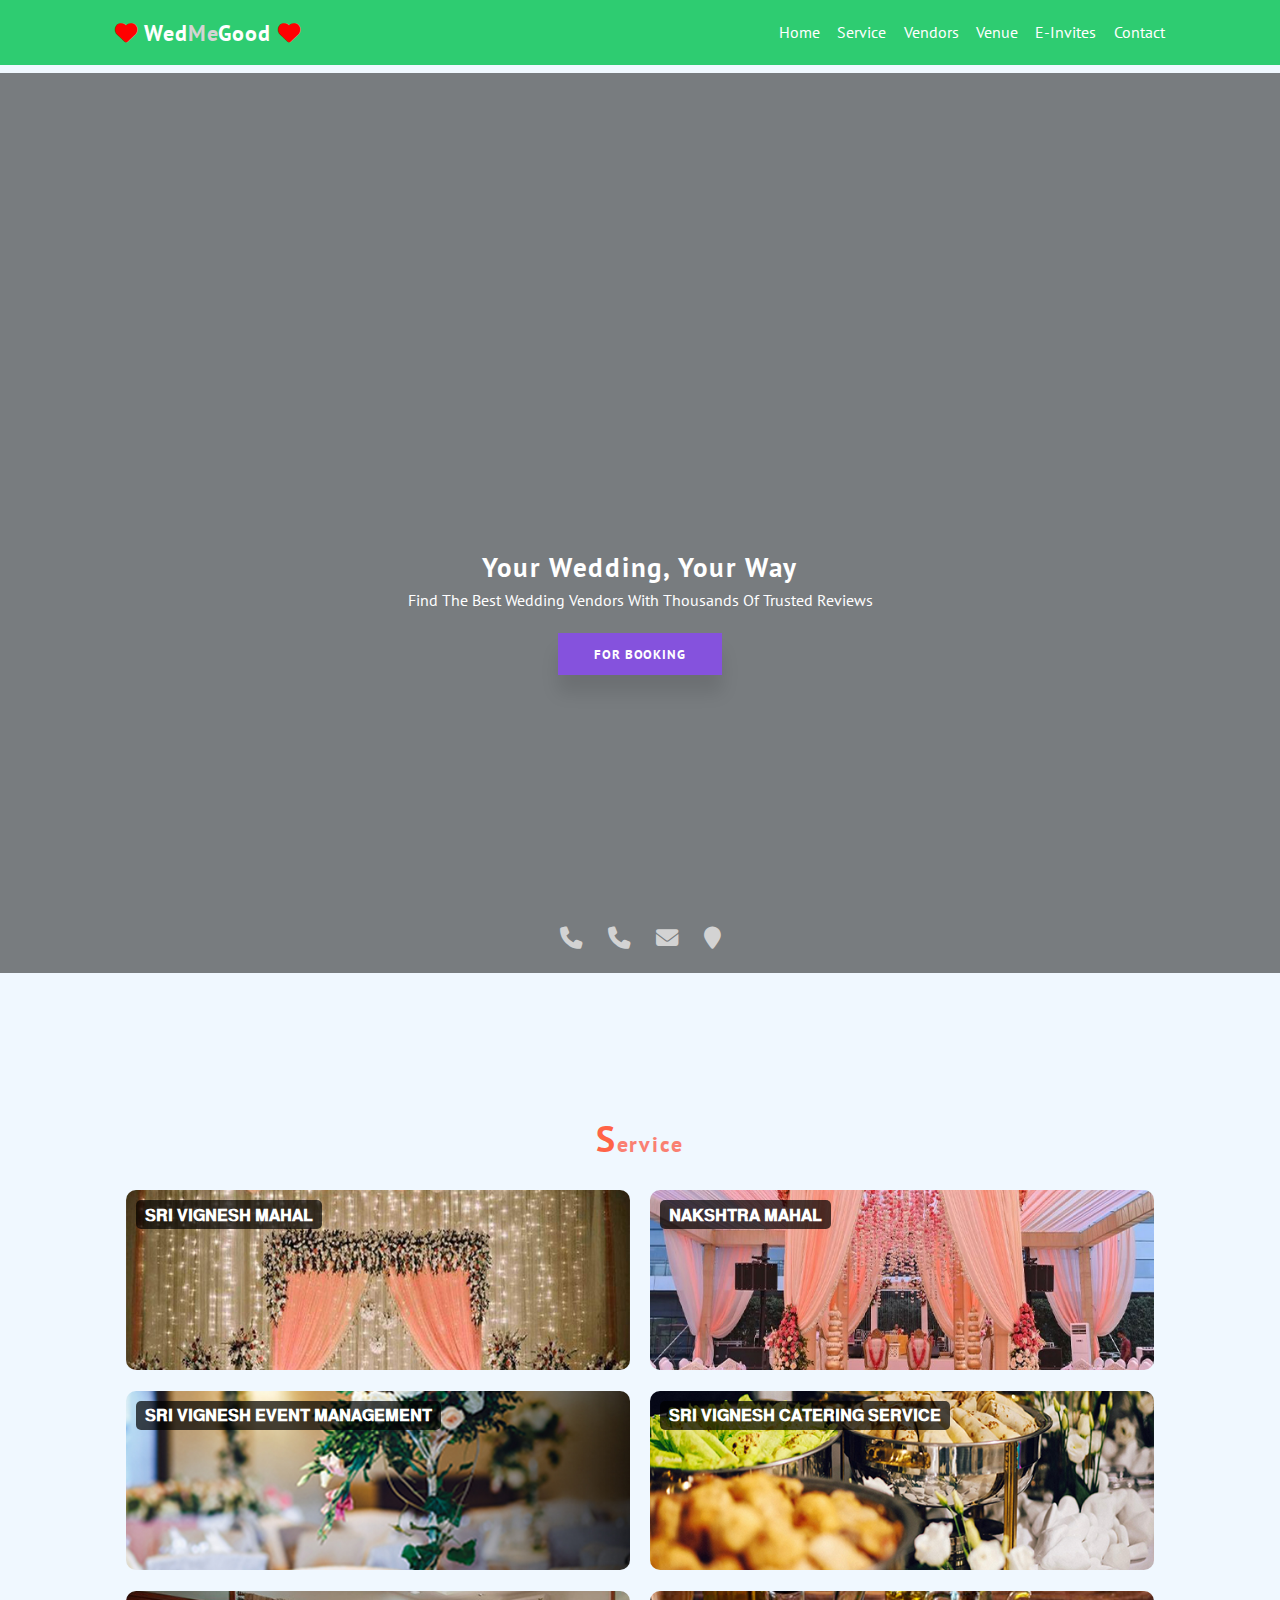
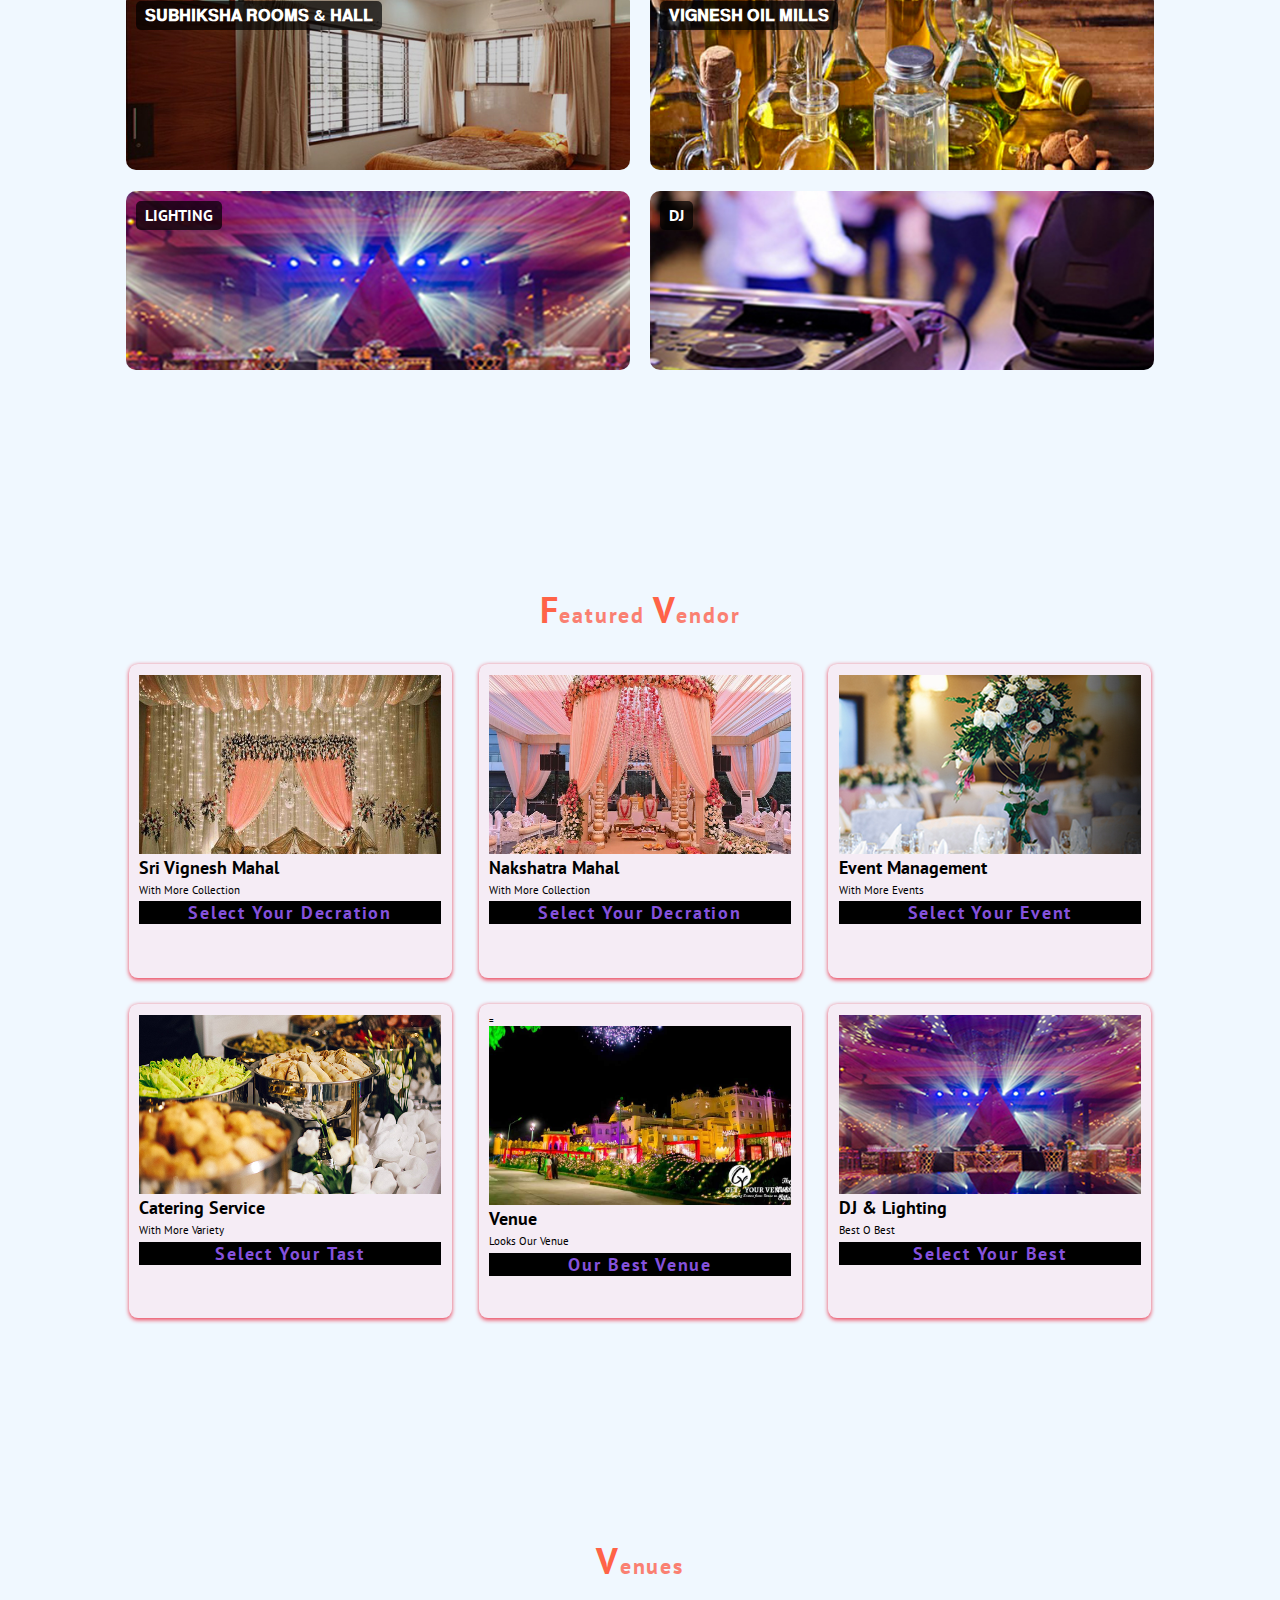
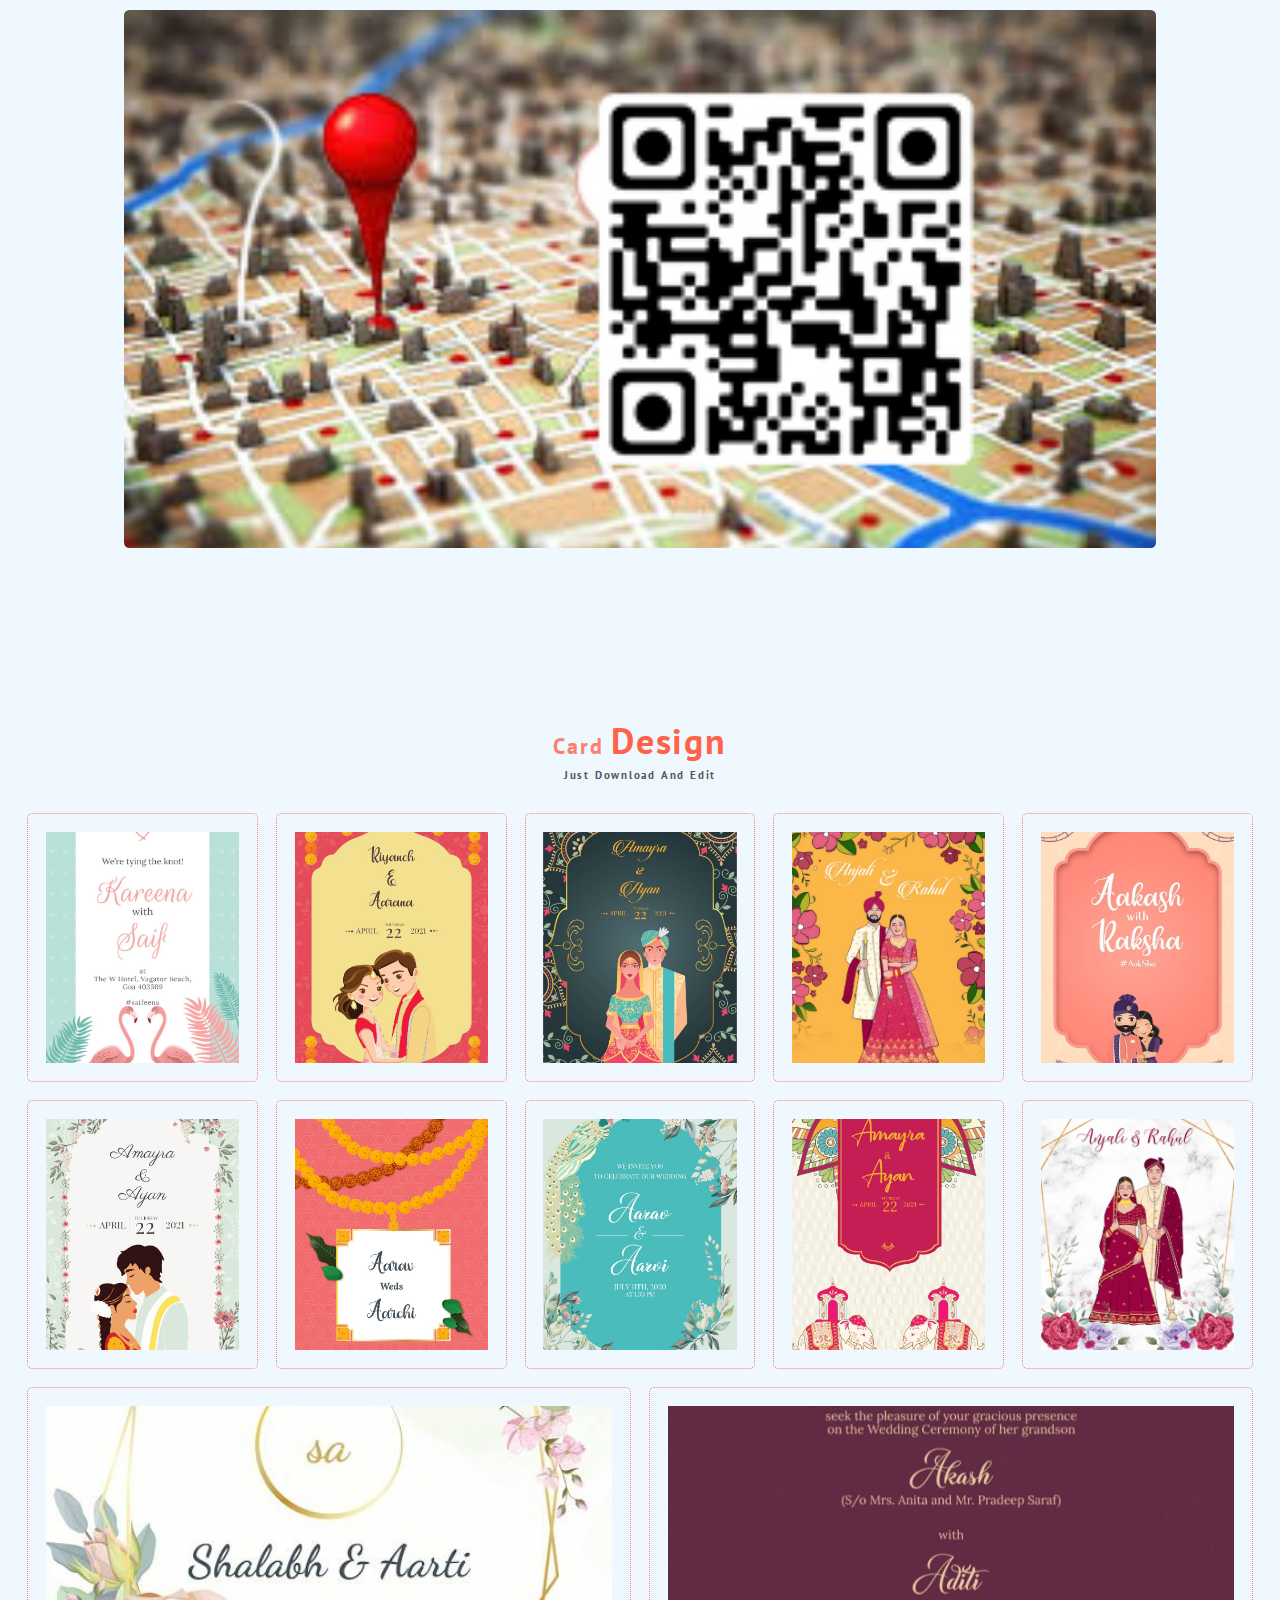
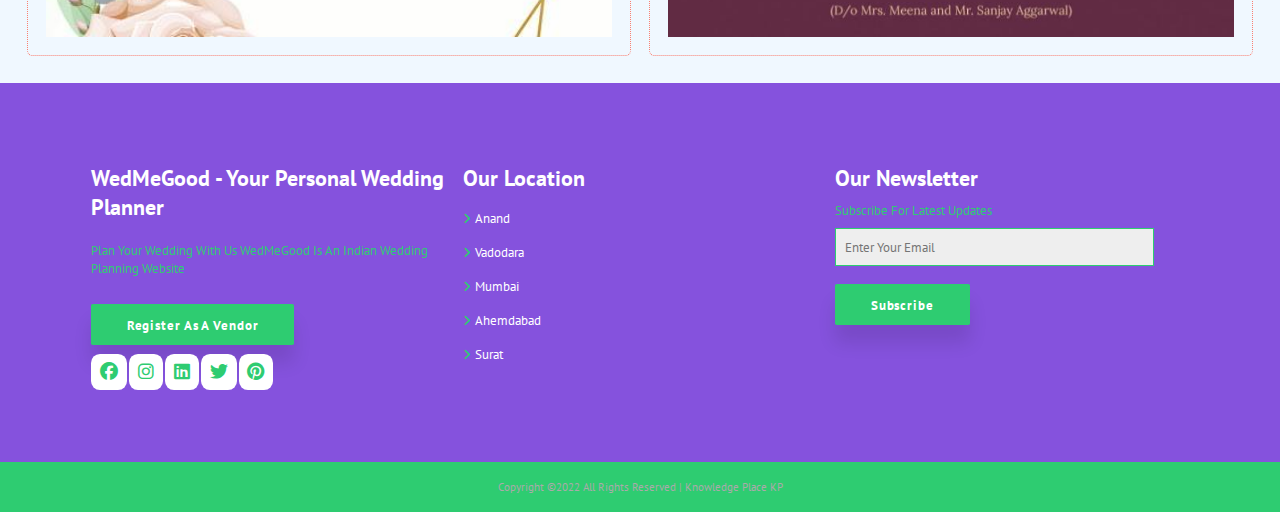
==== index.html @ fa075847 "01" ====
<!DOCTYPE html>
<html lang="en">

<head>
    <meta charset="UTF-8">
    <meta http-equiv="X-UA-Compatible" content="IE=edge">
    <meta name="viewport" content="width=device-width, initial-scale=1.0">
    <meta name="viewport" content="width=1024">
    <title>Wedding-----Planner</title>
    <link rel="stylesheet" href="style.css">
    <link rel="stylesheet" href="https://cdnjs.cloudflare.com/ajax/libs/font-awesome/6.5.2/css/all.min.css">
    <link rel="stylesheet" href="<link rel="stylesheet" href="https://cdn.jsdelivr.net/npm/@fortawesome/fontawesome-free@6.4.2/css/fontawesome.min.css" integrity="sha384-BY+fdrpOd3gfeRvTSMT+VUZmA728cfF9Z2G42xpaRkUGu2i3DyzpTURDo5A6CaLK" crossorigin="anonymous">"

    
</head>

<body>
    <header class="head">
        <a href="#" class="logo"><i class="fas fa-heart"></i>&nbsp;Wed<span>Me</span>Good&nbsp;<i class="fas fa-heart"></i></a>
        <nav class="navbar ">
            <a href="#" class="active">Home</a>
            <a href="#service">Service</a>
            <a href="#vendor">Vendors</a>   
            <a href="#venue">Venue</a>
            <a href="#invite">E-invites</a>
            <a href="#contact">Contact</a>
        </nav>
        <div id="menu-bar"><i class="fas fa-bars"></i></div>
    </header>
   <!---------------------------Home--------------------->
   <section class="home" id="home">
    <div class="background-video">
        <video autoplay muted loop id="background-video">
            <source src="back.mp4" type="video/mp4">
            Your browser does not support the video tag.
        </video>
    </div>
    
    <form action="#">
        <div class="search-box">
            <h1>Your Wedding, Your Way</h1>
            <p>Find the best wedding vendors with thousands of trusted reviews</p>
            <button class="btn">FOR BOOKING</button>
        </div> 
        <div class="social-icon">
            <a href="https://api.whatsapp.com/send?phone=919940994802&text=">
                <span><i class="fa fa-phone" aria-hidden="true"></i></span>
            </a>
            <a href="tel:+919940994802">
                <span><i class="fa fa-phone" aria-hidden="true"></i></span>
            </a>
            <a href="mailto:srivigneshmahal.nakshatira@gmail.com">
                <span><i class="fa fa-envelope" aria-hidden="true"></i></span>
            </a>
            <a href="https://maps.app.goo.gl/viC2zUN7MYbvb6xD9">
                <span><i class="fa fa-map-marker" aria-hidden="true"></i></span>
            </a>
        </div>
    </form>
</section>


<!------------------------services-------------------->
<section class="service" id="service">
    <div class="title">
        <h1><span>S</span>ervice</h1>
    </div>
    <div class="services-row">
        <a href="SriVigneshMahal.html" class="services-col invitation">
            <div class="services-content">
                <h2>𝐒𝐑𝐈 𝐕𝐈𝐆𝐍𝐄𝐒𝐇 𝐌𝐀𝐇𝐀𝐋</h2>
                <i class="fas fa-home"></i>
                <p>Lorem ipsum dolor sit amet, at mei dolore tritani repudiandae.</p>
            </div>
        </a>
        <a href="nakshtramahal.html" class="services-col photography">
            <div class="services-content">
                <h2>𝐍𝐀𝐊𝐒𝐇𝐓𝐑𝐀 𝐌𝐀𝐇𝐀𝐋</h2>
                <i class="fas fa-home"></i>
                <p>Lorem ipsum dolor sit amet, at mei dolore tritani repudiandae.</p>
            </div>
        </a>
        <a href="events.html" class="services-col beauty">
            <div class="services-content">
                <h2>𝐒𝐑𝐈 𝐕𝐈𝐆𝐍𝐄𝐒𝐇 𝐄𝐕𝐄𝐍𝐓 𝐌𝐀𝐍𝐀𝐆𝐄𝐌𝐄𝐍𝐓</h2>
                <i class="fas fa-book"></i>
                <p>Lorem ipsum dolor sit amet, at mei dolore tritani repudiandae.</p>
            </div>
        </a>
        <a href="catering.html" class="services-col flowers">
            <div class="services-content">
                <h2>𝐒𝐑𝐈 𝐕𝐈𝐆𝐍𝐄𝐒𝐇 𝐂𝐀𝐓𝐄𝐑𝐈𝐍𝐆 𝐒𝐄𝐑𝐕𝐈𝐂𝐄</h2>
                <i class="fas fa-utensils"></i>
                <p>Lorem ipsum dolor sit amet, at mei dolore tritani repudiandae.</p>
            </div>
        </a>
        <a href="room.html" class="services-col cake">
            <div class="services-content">
                <h2>𝐒𝐔𝐁𝐇𝐈𝐊𝐒𝐇𝐀 𝐑𝐎𝐎𝐌𝐒 & 𝐇𝐀𝐋𝐋</h2>
                <i class="fas fa-home"></i>
                <p>Lorem ipsum dolor sit amet, at mei dolore tritani repudiandae.</p>
            </div>
        </a>
        <a href="oilmill.html" class="services-col music">
            <div class="services-content">
                <h2>𝐕𝐈𝐆𝐍𝐄𝐒𝐇 𝐎𝐈𝐋 𝐌𝐈𝐋𝐋𝐒</h2>
                <i class="fas fa-water"></i>
                <p>Lorem ipsum dolor sit amet, at mei dolore tritani repudiandae.</p>
            </div>
        </a>
        <a href="lighting.html" class="services-col catering">
            <div class="services-content">
                <h2>LIGHTING</h2>
                <i class="fas fa-fire"></i>
                <p>Lorem ipsum dolor sit amet, at mei dolore tritani repudiandae.</p>
            </div>
        </a>
        <a href="dj.html" class="services-col jewellery">
            <div class="services-content">
                <h2>DJ</h2>
                <i class="fas fa-ring"></i>
                <p>Lorem ipsum dolor sit amet, at mei dolore tritani repudiandae.</p>
            </div>
        </a>
    </div>
</section>

    <!-----------------------------vendor------------------->
    <section class="vendor" id="vendor">
        <div class="title">
            <h1><span>F</span>eatured <span>V</span>endor</h1>
        </div>
        <div class="vendor-list">
            <div class="vendor-row">
                
                <img src="1.jpg" alt="img">
                <h2>Sri Vignesh Mahal</h2>
                <p>With more Collection</p>
                <h3>Select Your Decration</h3>
            </div>
            <div class="vendor-row">
                
                <img src="2.jpg" alt="img">
                <h2>Nakshatra Mahal</h2>
                <p>With more Collection</p>
                <h3>Select Your Decration</h3>
            </div>
            <div class="vendor-row">
                
                <img src="5.jpg" alt="img">
                <h2>Event Management</h2>
                <p>With More Events</p>
                <h3>Select Your Event</h3>
            </div>
            <div class="vendor-row">
                
                <img src="07.jpg" alt="img">
                <h2>Catering Service</h2>
                <p>With More Variety</p>
                <h3>Select Your Tast</h3>
            </div>
            <div class="vendor-row">
               =
               <img src="venue-2.jpg" alt="img">
                <h2>Venue</h2>
                <p>Looks Our Venue</p>
                <h3>Our Best Venue</h3>
            </div>
            
            
            <div class="vendor-row">
                
                <img src="01.jpg" alt="img">
                <h2>DJ & Lighting</h2>
                <p>Best O Best</p>
                <h3>Select Your Best</h3>
            </div>
        </div>
    </section>
    <!----------------------------venue Section-------------->
    <section class="venue" id="venue">
        <div class="title">
            <h1><span>V</span>enues</h1>
        </div>
        <div class="venue-list">
            <div class="venue-box">
                <img src="QR.jpg" alt="img">
                <div class="venue-info">
                    <h2>Rasipuram</h2>
                    <p>3/88, Bodinayakanpatty, Tamil Nadu 637412</p>
                    <button class="btn" onclick="openLink()">Click</button>
                </div>
            </div>
        </div>
    </section>
    


    <!------------------E-invitation------------------>
    <section class="invite" id="invite">
        <div class="title">
            <h1>Card <span>Design</span></h1>
            <p>Just Download and Edit</p>
        </div>
        <div class="invitation-row">
            <div class="invitation-box">
                <img src="card-1.jpg" alt="Card 1">
            </div>
            <div class="invitation-box">
                <img src="card-2.jpg" alt="Card 2">
            </div>
            <div class="invitation-box">
                <img src="card-3.jpg" alt="Card 3">
            </div>
            <div class="invitation-box">
                <img src="card-4.jpg" alt="Card 4">
            </div>
            <div class="invitation-box">
                <img src="card-5.jpg" alt="Card 5">
            </div>
            <div class="invitation-box">
                <img src="card-6.jpg" alt="Card 6">
            </div>
            <div class="invitation-box">
                <img src="card-7.jpg" alt="Card 7">
            </div>
            <div class="invitation-box">
                <img src="card-8.jpg" alt="Card 8">
            </div>
            <div class="invitation-box">
                <img src="card-9.jpg" alt="Card 9">
            </div>
            <div class="invitation-box">
                <img src="card-10.jpg" alt="Card 10">
            </div>
            <div class="invitation-box">
                <img src="card-11.jpg" alt="Card 11">
            </div>
            <div class="invitation-box">
                <img src="card-12.jpg" alt="Card 12">
            </div>
        </div>
    </section>


   
    <!--------------------------------------------footer section--------------------------->
    <footer id="contact">
        <div class="container">
            <div class="f-container">
                <h2>WedMeGood - Your Personal Wedding Planner</h2><br>
                <p>Plan your wedding with Us WedMeGood is an Indian Wedding Planning Website </p>
                <div>
                    <button class="btn">Register as a Vendor</button>
                </div>
                <div class="social">
                    <i class="fab fa-facebook"></i>
                    <i class="fab fa-instagram"></i>
                    <i class="fab fa-linkedin"></i>
                    <i class="fab fa-twitter"></i>
                    <i class="fab fa-pinterest"></i>
                </div>
            </div>
            <div class="f-container">
                <h2>Our Location</h2>
                <a href="#"><i class="fas fa-angle-right"></i>Anand</a>
                <a href="#"><i class="fas fa-angle-right"></i>Vadodara</a>
                <a href="#"><i class="fas fa-angle-right"></i>Mumbai</a>
                <a href="#" "><i class=" fas fa-angle-right "></i>Ahemdabad</a>
                    <a href="# "><i class="fas fa-angle-right "></i>Surat</a>
                </div>
                
                <div class="f-container ">
                    <h2>Our Newsletter</h2>
                    <p>Subscribe for latest updates</p>
                    <input type="text " placeholder="Enter Your Email ">
                    <button class="btn ">Subscribe</button>
                    </div>
            </div>
        </footer>
        <div class="copyright ">
            <p>Copyright ©2022 All Rights Reserved | Knowledge Place KP</p>
        </div>
        <script src="script.js"></script>
</body>
<script>
     let menu = document.querySelector('#menu-bar');
    let head = document.querySelector('.head .navbar');

    menu.onclick = () => {
        head.classList.toggle('active');
    };

    window.onscroll = () => {
        head.classList.remove('active');
        if (window.scrollY > 60) {
            document.querySelector('#menu-bar').classList.add('active');
        } else {
            document.querySelector('#menu-bar').classList.remove('active');
        }
    };
</script>    
</html>
---- style.css ----
@import url('https://fonts.googleapis.com/css2?family=PT+Sans:ital@0;1&display=swap');
:root {
    --clr1: rgb(46, 204, 113 );
    --clr2: rgb(133, 82, 221);
    --clr3: #fff;
    --clr4: #000;
    --clr5: lightgray;
    --clr6: yellow;
}

* {
    margin: 0;
    padding: 0;
    box-sizing: border-box;
    text-decoration: none;
    text-transform: capitalize;
    font-family: 'PT Sans', sans-serif;
    box-sizing: border-box;
}

html {
    font-size: 56%;
    overflow-x: hidden;
    scroll-behavior: smooth;
}

html::-webkit-scrollbar {
    width: 1rem;
}

html::-webkit-scrollbar-thumb {
    background: var(--clr1);
}

section {
    padding: 7rem 9%;
    margin-top: 7rem;
}

section h3 {
    font-size: 3rem;
    color: var(--clr2);
    text-transform: none;
    text-align: center;
    letter-spacing: .2rem;
}

section p {
    color: var(--clr3);
    font-size: 1.5rem;
    text-transform: capitalize;
    line-height: 2.5rem;
    justify-content: flex-start;
}

section h4 {
    margin: 0 0 1rem 30rem;
    width: 40%;
    font-size: 4rem;
    color: var(--clr3);
    text-transform: uppercase;
    text-align: center;
    align-items: center;
    letter-spacing: .2rem;
    background: var(--clr1);
}

.btn {
    margin-top: 2rem;
    padding: 1.3rem 4rem;
    font-size: 1.5rem;
    text-transform: capitalize;
    letter-spacing: .1rem;
    font-weight: 600;
    color: var(--clr3);
    background-color: var(--clr2);
    border: none;
    box-shadow: 0rem 2rem 2rem rgba(0, 0, 0, 0.1);
    transition: all 0.3s ease 0s;
    cursor: pointer;
    outline: none;
}

.btn:hover {
    transform: translateY(-1rem);
    transition: all .5s ease;
}

.title {
    text-align: center;
    font-family: sans-serif;
    font-size: 2.5rem;
    letter-spacing: .2rem;
}

.title span {
    color: var(--clr2);
    font-size: 4rem;
}

.title p {
    font-size: 1.8rem;
    font-weight: 600;
    color: var(--clr4);
}


/*----------------------header section---------------*/

.head {
    position: fixed;
    top: 0;
    left: 0;
    right: 0;
    z-index: 1000;
    background: var(--clr1);
    padding: 2rem 9%;
    display: flex;
    align-items: center;
    justify-content: space-between;
}

.fa-heart {
    color: red;
}

.head .logo {
    font-size: 2.5rem;
    color: var(--clr3);
    font-weight: 600;
    letter-spacing: .1rem;
}

span {
    color: var(--clr5);
    font-size: 2.5rem;
}

.head .navbar {
    font-size: 1.8rem;
    justify-content: space-between;
    font-weight: 500;
}

.head .navbar a {
    padding-left: 1.5rem;
    color: var(--clr3);
}

#menu-bar {
    display: none;
    color: var(--clr3);
}


/*----------------------Home-------------*/
.home {
    position: relative;
    display: flex;
    justify-content: center;
    align-items: center;
    height: 100vh;
    overflow: hidden;
}

.background-video {
    position: absolute;
    top: 0;
    left: 0;
    width: 100%;
    height: 150%;
    z-index: -1;
    overflow: hidden;
}

#background-video {
    position: absolute;
    top: 50%;
    left: 50%;
    transform: translate(-50%, -50%);
    min-width: 100%;
    min-height: 100%;
    width: auto;
    height: auto;
    z-index: -1;
}

.home::before {
    content: '';
    position: absolute;
    top: 0;
    left: 0;
    width: 100%;
    height: 100%;
    background-color: rgba(0, 0, 0, 0.5); /* Adjust the transparency here */
    z-index: 0;
}

.search-box {
    position: relative; /* Ensure search-box is above the overlay */
    z-index: 1;
    margin: 20rem 0 0 0;
    color: var(--clr3);
    text-align: center;
}

.search-box h1 {
    font-size: 5.5rem;
    text-transform: capitalize;
    font-weight: 600;
    letter-spacing: .2rem;
}

.search-box p {
    font-size: 1.8rem;
    margin: .5rem 0;
}

.search-field {
    width: 25rem;
    height: 4.5rem;
    font-size: 1.5rem;
    font-weight: 600;
    color: var(--clr2);
}

.home .social-icon {
    position: absolute;
    bottom: 20px;
    left: 50%;
    transform: translateX(-50%);
    z-index: 1; /* Ensure social icons are above the overlay */
}

.home .social-icon a {
    color: #fff;
    text-decoration: none;
    margin: 0 10px;
    font-size: 24px;
}

.home .social-icon a:hover {
    color: #ff7f50; /* Change to your desired hover color */
}

@media (max-width: 767px) {
    .search-box h1 {
        font-size: 4rem;
    }
    .search-field {
        width: 15rem;
    }
}

.home h1 {
    color: #fff;
    font-size: 3rem;
    text-align: center;
    z-index: 1;
}






/*-------------------services--------------*/

.services-row {
    display: flex;
    justify-content: center;
    flex-wrap: wrap;
    align-items: center;
}

.services-col {
    height: 22rem;
    color: rgb(236, 68, 90);
    background: url("back-2.png");
    background-color: lightgray;
    background-position: center;
    background-size: cover;
    border-radius: 15px;
    flex: 1 1 50rem;
    margin: 1rem;
    position: relative;
    border-radius: .6rem;
    overflow: hidden;
    height: 25rem;
}

.services-col i {
    
    padding: 2.2rem;
    border: none;
    background: rgb(16, 211, 94);
    border-radius: 5rem;
    font-size: 2.8rem;
}

.services-col h2 {
    padding: 1rem 0;
    font-size: 2rem;
    color: #000;
}

.services-col p {
    font-size: 1.2rem;
    color: #000;
}

@media (max-width:767px) {
    .service {
        margin-bottom: 30rem;
    }
}

.services-col {
    position: relative;
    width: 23%;
    margin: 1%;
    padding: 20px;
    color: white;
    text-align: center;
    background-size: cover;
    background-position: center;
    border-radius: 10px;
    overflow: hidden;
    height: 20rem;
}

.services-col:before {
    content: "";
    position: absolute;
    top: 0;
    left: 0;
    right: 0;
    bottom: 0;
    background: rgba(0, 0, 0, 0.5);
    border-radius: 10px;
    transition: transform 1s ease, opacity 1s ease;
    transform: scale(1.3);
    opacity: 0;
}

.services-col:hover:before {
    transform: scale(1);
    opacity: 1;
}

.services-col i,  .services-col p {
    position: relative;
    z-index: 1;
    transition: transform 1s ease, opacity 1s ease;
    transform: scale(1.3);
    opacity: 0;
}

.services-col:hover i,
.services-col:hover h2,
.services-col:hover p {
    transform: scale(1);
    opacity: 1;
}
.services-col h2 {
    position: absolute;
    top: 10px;
    left: 10px;
    z-index: 2;
    font-size: 1.8rem;
    color: #fff;
    background: rgba(0, 0, 0, 0.7);
    padding: 0.5rem 1rem;
    border-radius: 5px;
}

.invitation {
    background-image: url('1.jpg');
}

.photography {
    background-image: url('2.jpg');
}

.beauty {
    background-image: url('5.jpg');
}

.flowers {
    background-image: url('07.jpg');
}

.cake {
    background-image: url('3.jpg');
}

.music {
    background-image: url('4.jpg');
}

.catering {
    background-image: url('01.jpg');
}

.jewellery {
    background-image: url('02.jpg');
}


/*----------------------vendor section------------*/

.vendor-list {
    align-items: center;
    justify-content: center;
    display: flex;
    flex-wrap: wrap;
}

.vendor .vendor-row {
    max-width: 1300px;
    background: rgb(245, 236, 245);
    height: 35rem;
    flex: 1 1 30rem;
    padding: 1.2rem;
    margin: 1.5rem;
    border-radius: 1rem;
    box-shadow: 0 .2rem .5rem rgb(236, 68, 90);
}

.vendor-row:hover {
    transition: 1s cubic-bezier(0.075, 0.82, 0.165, 1);
    transform: rotate(5deg);
}

.vendor-row .rate {
    width: 6rem;
    padding: .5rem .1rem;
    color: #000;
    border: none;
    background: var(--clr6);
    font-size: 1.6rem;
    font-weight: 400;
}

.vendor .vendor-row img {
    height: 20rem;
    width: 100%;
    object-fit: cover;
}

.vendor-row h2 {
    font-size: 2rem;
    font-weight: 600;
}

.vendor-row p {
    font-size: 1.2rem;
    font-weight: 500;
    color: var(--clr4);
}

.vendor h3 {
    font-size: 2rem;
    color: var(clr2);
    background: var(--clr4);
}


/*----------------------------venue section-----------------*/

.venue .venue-list {
    display: ruby-base-container;
    height: 100%;
    width: 100%;
    align-items: center;
    justify-content: center;
    flex-wrap: wrap;
}

.venue .venue-list .venue-box {
    flex: 1 1 50rem;
    margin: 1rem;
    position: relative;
    border-radius: .6rem;
    overflow: hidden;
    height: 60rem;
}

.venue .venue-list .venue-box img {
    height: 100%;
    width: 100%;
    object-fit: cover;
}

.venue .venue-list .venue-box .venue-info {
    display: flex;
    flex-flow: column;
    align-items: center;
    justify-content: center;
    position: absolute;
    top: 0;
    left: 0;
    height: 100%;
    width: 100%;
    color: #fff;
    background: rgba(46, 39, 40, 0.5);
    transform: scale(1.3);
    opacity: 0;
    transition: 1s ease;
}

.venue .venue-list .venue-box:hover .venue-info {
    transform: scale(1);
    opacity: 1;
}

.venue .venue-list .venue-box .venue-info h2 {
    letter-spacing: .1rem;
    font-size: 3rem;
}

.venue .venue-list .venue-box .venue-info p {
    letter-spacing: .1rem;
    font-size: 2rem;
}

.venue .venue-list .venue-box .venue-info .btn {
    width: 12rem;
    height: 4rem;
    margin: 1rem;
    padding: .6rem;
    letter-spacing: .1rem;
    font-size: 1.6rem;
    font-weight: 700;
    color: #fff;
    background: rgb(236, 68, 90);
    border: none;
    border-radius: .5rem;
}




/*--------------------Slideshow -------------------*/
.slideshow-container {
    position: relative;
    max-width: 100%;
    height: auto;
    overflow: hidden;
}

.slide {
    width: 100%;
    height: auto;
    position: absolute;
    top: 0;
    left: 0;
    opacity: 0;
    transition: opacity 1s ease-in-out;
}

.slide.active {
    opacity: 1;
}




/*--------------------------e-invitation section-----------*/

body {
            font-family: Arial, sans-serif;
            margin: 0;
            padding: 0;
            background-color: #f0f8ff;
        }
        .title {
            text-align: center;
            padding: 2rem 0;
        }
        .title h1 {
            font-size: 2.5rem;
            color: #fa8072;
        }
        .title h1 span {
            color: #ff6347;
        }
        .title p {
            font-size: 1.2rem;
            color: #555;
        }
        .invite {
            padding: 2rem;
        }
        .invite .invitation-row {
            display: flex;
            align-items: center;
            justify-content: center;
            flex-wrap: wrap;
        }
        .invite .invitation-row .invitation-box {
            flex: 1 1 25rem;
            margin: 1rem;
            position: relative;
            border: .2rem dotted #fa8072;
            padding: 2rem;
            border-radius: .6rem;
            overflow: hidden;
            height: 30rem;
            transition: .5s ease;
        }
        .invite .invitation-row .invitation-box:hover {
            transform: translateY(-2rem);
        }
        .invite .invitation-row .invitation-box img {
            height: 100%;
            width: 100%;
            object-fit: cover;
        }
        .card-editor {
            text-align: center;
            padding: 2rem;
            background-color: #fff;
            border-top: .2rem solid #fa8072;
        }
        .card-editor h2 {
            color: #fa8072;
            margin-bottom: 1rem;
        }
        .input-field {
            margin: 10px 0;
        }
        .input-field input {
            padding: 10px;
            width: 90%;
            border: 1px solid #ccc;
            border-radius: 5px;
        }
        .button {
            background-color: #fa8072;
            color: #fff;
            padding: 10px 20px;
            border: none;
            border-radius: 5px;
            cursor: pointer;
            margin-top: 1rem;
        }
        .button:hover {
            background-color: #ff6347;
        }








/*---------------------------footer section-------------*/

footer {
    padding: 5rem 5%;
}

#contact {
    background-color: var(--clr2);
}

.container {
    padding: 3rem;
    display: grid;
    grid-template-columns: 1fr 1fr 1fr;
    grid-gap: 2rem;
}

.f-container h2 {
    font-size: 2.5rem;
    color: var(--clr3);
    padding: 1rem 0;
}

.f-container a {
    font-size: 1.4rem;
    text-decoration: none;
    color: var(--clr3);
    padding: 1rem 0;
    display: block;
}

.f-container a:hover {
    transform: translateX(.5rem);
    transition: .5s ease;
}

.f-container i {
    padding-right: .5rem;
    color: var(--clr1);
}

.f-container p {
    padding-bottom: 1rem;
    font-size: 1.5rem;
    color: var(--clr1);
}

.f-container input {
    width: 90%;
    padding: 1rem;
    background: #eee;
    border: .2rem solid var(--clr1);
}

.f-container .btn {
    background: var(--clr1);
    color: #fff;
    cursor: pointer;
    margin-top: 2rem;
    border-radius: .2rem;
}

.f-container .social i {
    margin-top: 1rem;
    font-size: 2rem;
    background: var(--clr3);
    border-radius: 1rem;
    padding: 1rem;
}

.f-container .social i:hover {
    transform: rotate(360deg);
    transition: 1s ease;
}

.footer-content {
    padding: 2rem 0;
    text-align: center;
}

.footer-content h1 {
    font-size: 3rem;
    color: #aaa;
}

.copyright {
    padding: 2rem 0;
    text-align: center;
    background: var(--clr1);
    color: #fff;
    font-size: 1.5rem;
}

.copyright p {
    font-size: 1.2rem;
    color: #aaa;
}


/*----------------------media Query-------------------*/

@media(max-width:1200px) {
    html {
        font-size: 55%;
    }
    .head {
        padding: 3rem;
    }
    section {
        padding: 3rem 2rem;
    }
}

@media(max-width:991px) {
    html {
        font-size: 55%;
    }
    .head {
        padding: 3rem;
    }
    #menu-bar {
        display: inline-block;
        font-size: 2rem;
    }
    .navbar {
        position: absolute;
        top: 99%;
        left: 0;
        right: 0;
        background: var(--clr2);
        clip-path: polygon(0 0, 100% 0%, 100% 0, 0 0);
    }
    .head .navbar.active {
        clip-path: polygon(0 0, 100% 0%, 100% 100%, 0% 100%);
    }
    .navbar a {
        display: block;
        margin: 2rem;
    }
    .inner-content {
        margin-top: 2rem;
    }
    .service,
    .vendor-list,
    .venue-list,
    .invitation-row,
    .container {
        display: inline-block;
    }
    .in-box {
        margin-bottom: 2rem;
    }
    .blog-content {
        padding: 1rem;
    }
    section h4 {
        font-size: 3rem;
        margin-left: 10rem;
        text-align: center;
    }
}

@media(max-width:768px) {
    .home-content {
        display: inline-block;
    }
    .home .inner-content {
        text-align: center;
    }
    .home .inner-content-img img {
        width: 35rem;
        align-items: center;
    }
}

@media(max-width:450px) {
    html {
        font-size: 50%;
    }
    .head {
        padding: 3rem;
    }
}
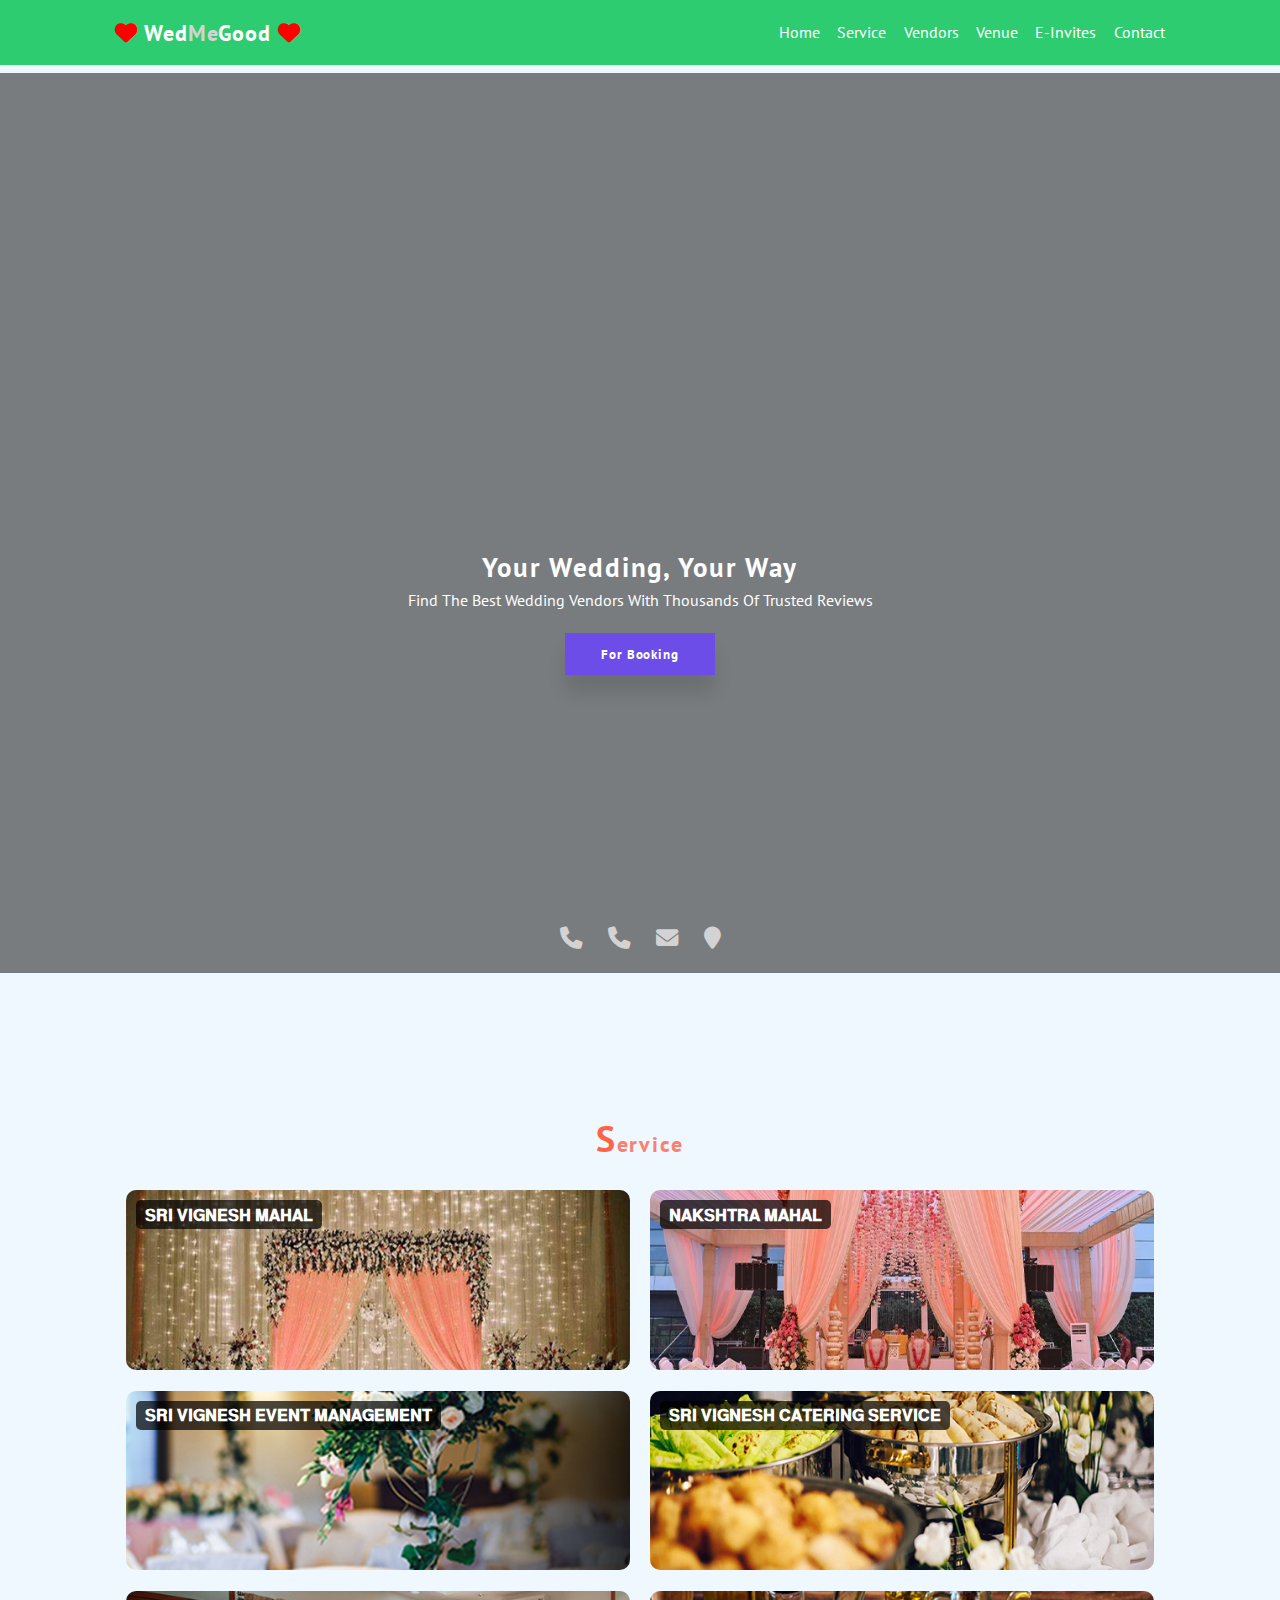
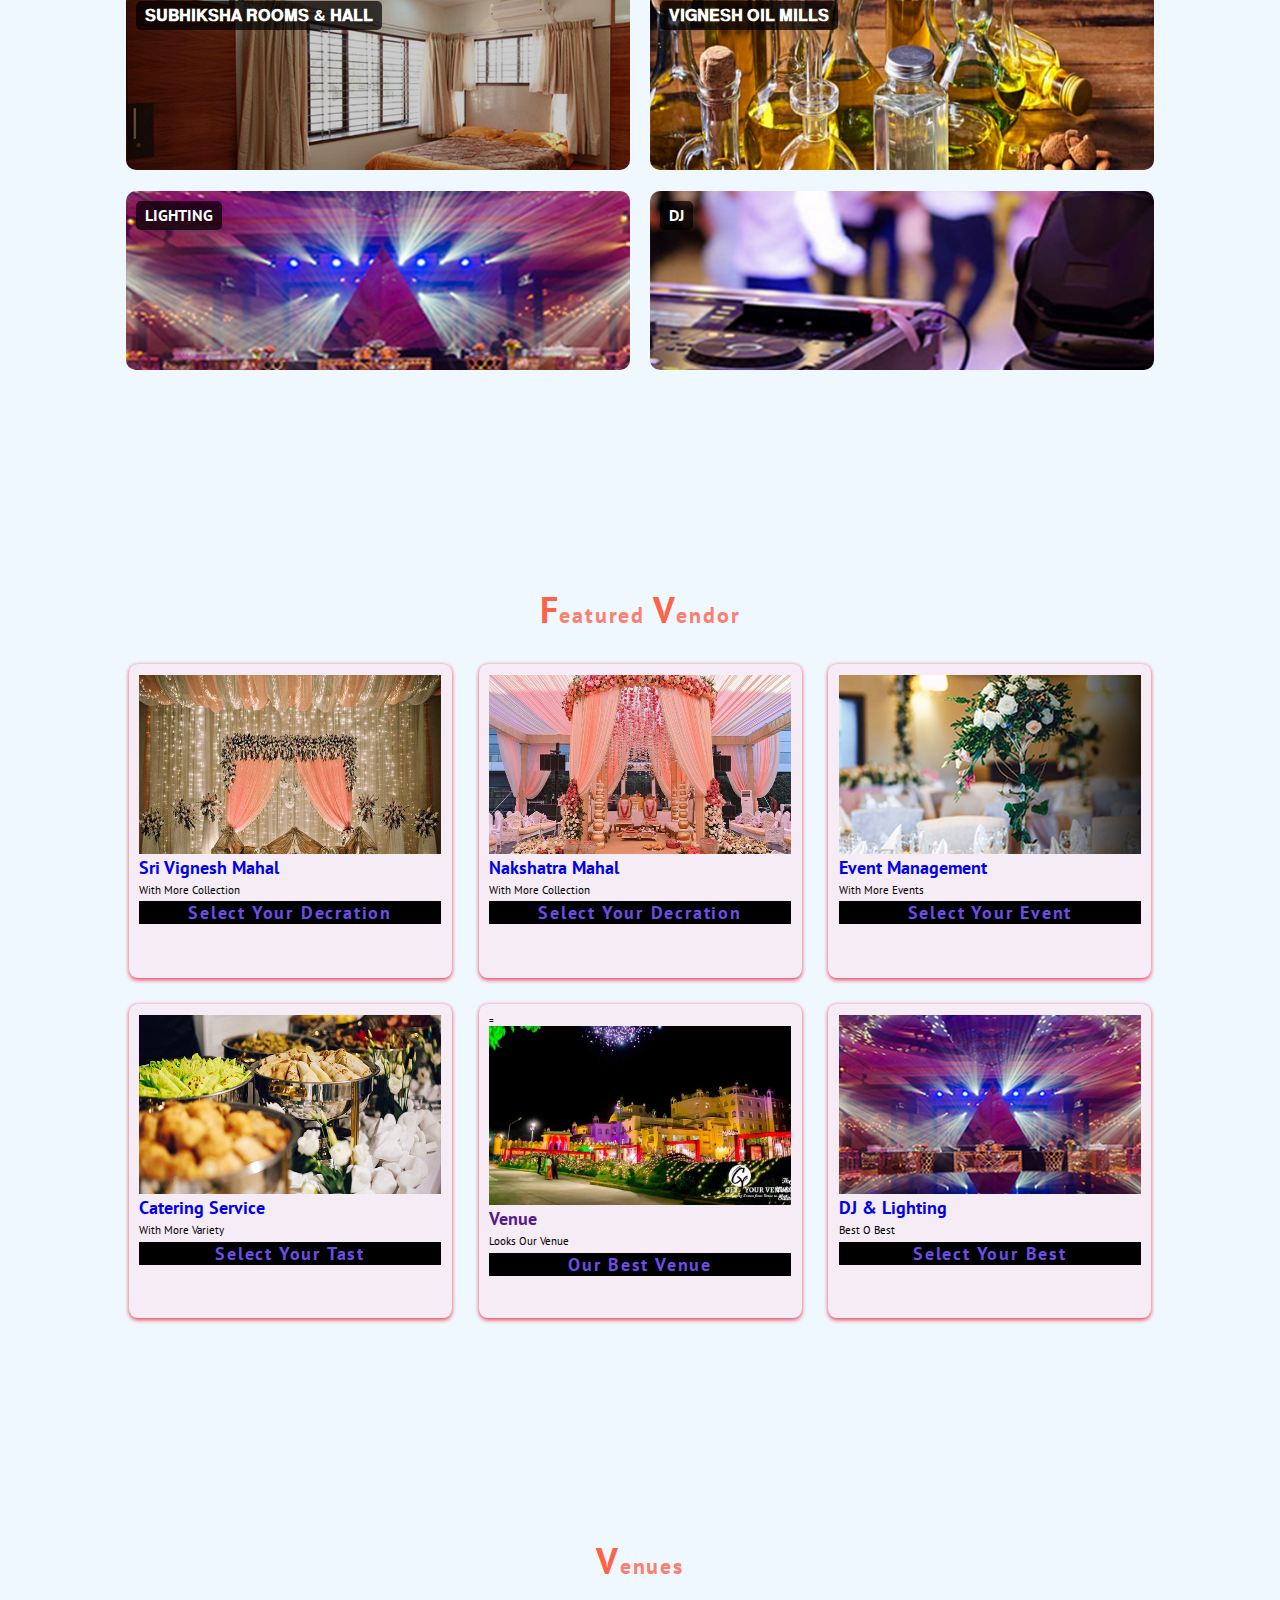
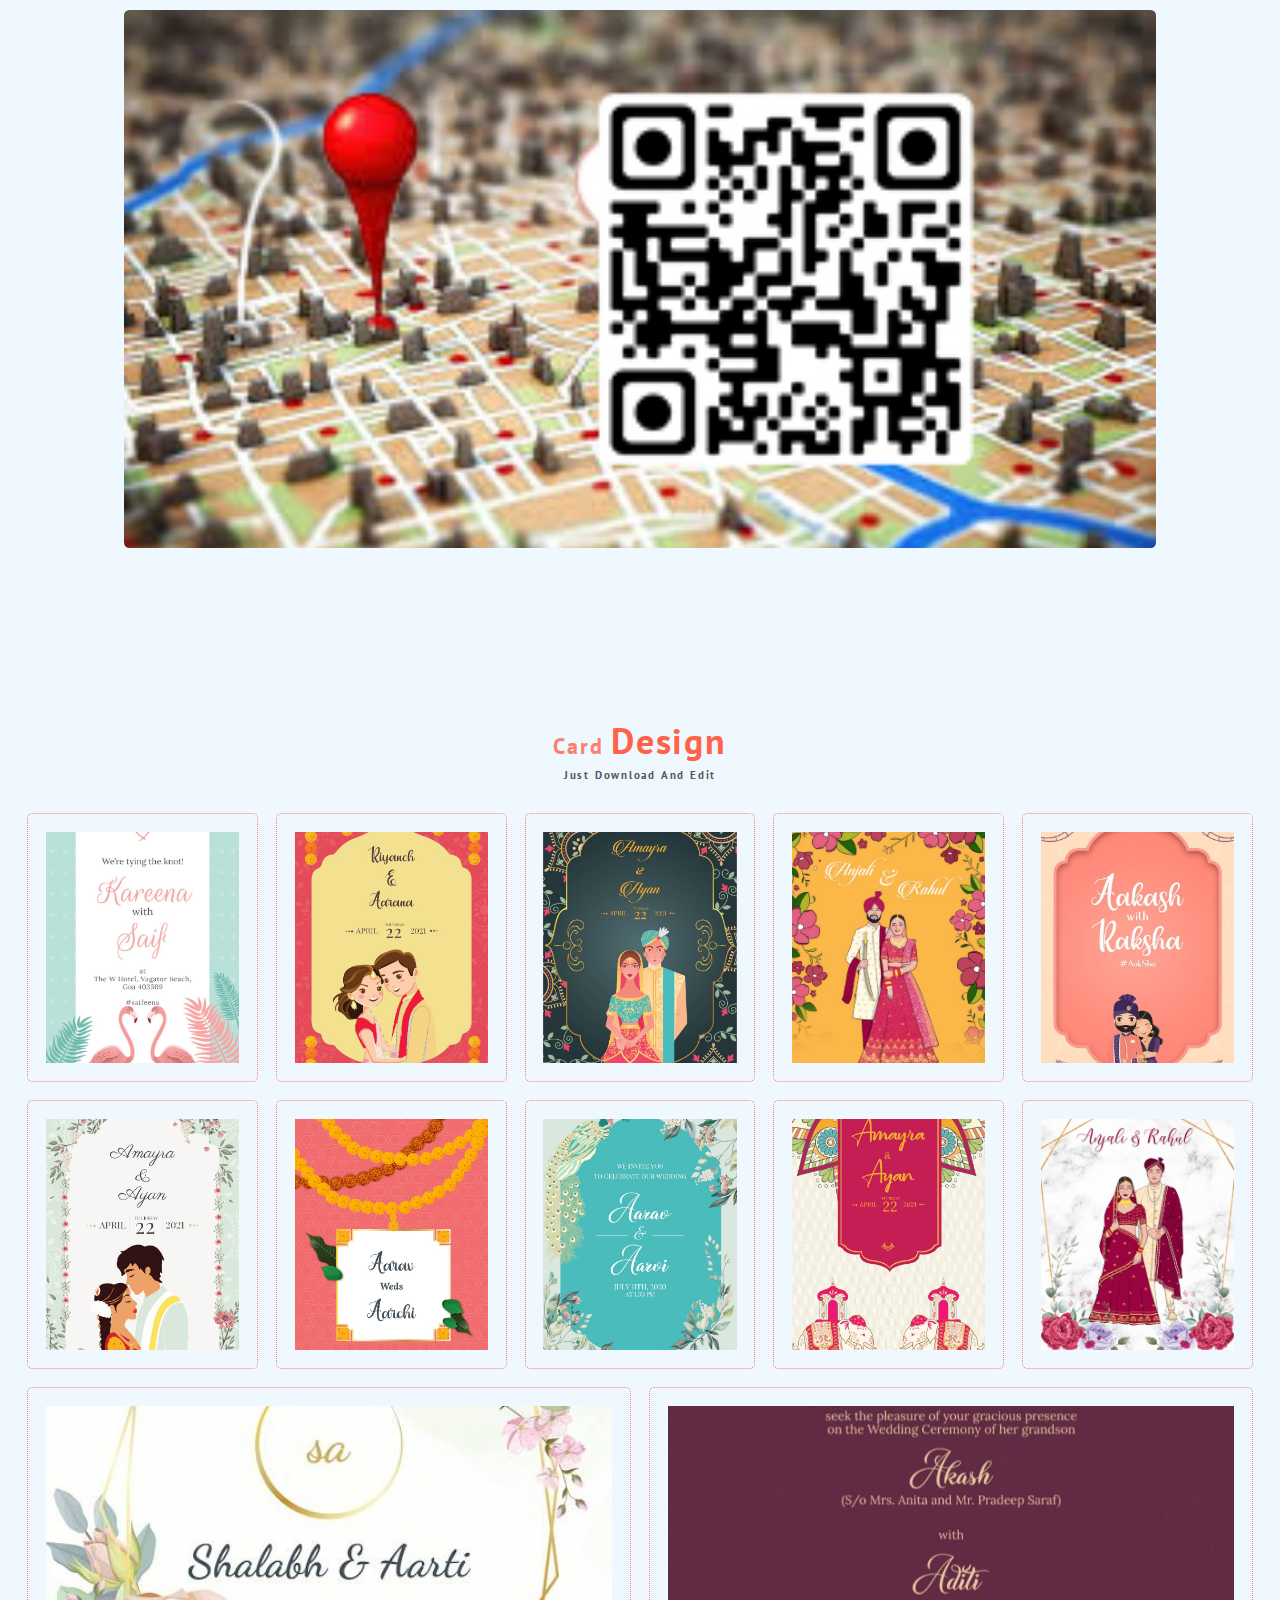
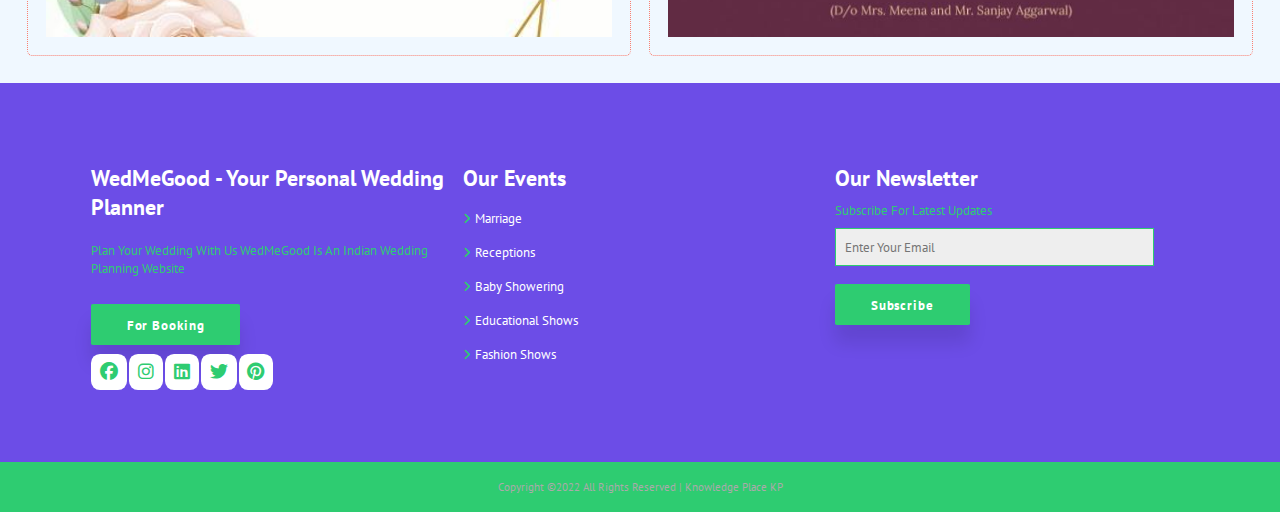
==== commit 5d948e9d: "01" ====
--- a/index.html
+++ b/index.html
@@ -40,7 +40,9 @@
         <div class="search-box">
             <h1>Your Wedding, Your Way</h1>
             <p>Find the best wedding vendors with thousands of trusted reviews</p>
-            <button class="btn">FOR BOOKING</button>
+            <div class="button-container">
+                <button class="btn" onclick="openGoogleForm()">For Booking</button>
+            </div>
         </div> 
         <div class="social-icon">
             <a href="https://api.whatsapp.com/send?phone=919940994802&text=">
@@ -134,46 +136,52 @@
             <div class="vendor-row">
                 
                 <img src="1.jpg" alt="img">
+                <a href="SriVigneshMahal.html">
                 <h2>Sri Vignesh Mahal</h2>
                 <p>With more Collection</p>
-                <h3>Select Your Decration</h3>
+                <h3>Select Your Decration</h3></a>
             </div>
             <div class="vendor-row">
                 
                 <img src="2.jpg" alt="img">
+                <a href="nakshtramahal.html">
                 <h2>Nakshatra Mahal</h2>
                 <p>With more Collection</p>
-                <h3>Select Your Decration</h3>
+                <h3>Select Your Decration</h3></a>
             </div>
             <div class="vendor-row">
                 
                 <img src="5.jpg" alt="img">
+                <a href="events.html">
                 <h2>Event Management</h2>
                 <p>With More Events</p>
-                <h3>Select Your Event</h3>
+                <h3>Select Your Event</h3></a>
             </div>
             <div class="vendor-row">
                 
                 <img src="07.jpg" alt="img">
+                <a href="catering.html">
                 <h2>Catering Service</h2>
                 <p>With More Variety</p>
-                <h3>Select Your Tast</h3>
+                <h3>Select Your Tast</h3></a>
             </div>
             <div class="vendor-row">
                =
                <img src="venue-2.jpg" alt="img">
+               <a href="">
                 <h2>Venue</h2>
                 <p>Looks Our Venue</p>
-                <h3>Our Best Venue</h3>
+                <h3>Our Best Venue</h3></a>
             </div>
             
             
             <div class="vendor-row">
                 
                 <img src="01.jpg" alt="img">
+                <a href="dj.html">
                 <h2>DJ & Lighting</h2>
                 <p>Best O Best</p>
-                <h3>Select Your Best</h3>
+                <h3>Select Your Best</h3></a>
             </div>
         </div>
     </section>
@@ -251,7 +259,7 @@
                 <h2>WedMeGood - Your Personal Wedding Planner</h2><br>
                 <p>Plan your wedding with Us WedMeGood is an Indian Wedding Planning Website </p>
                 <div>
-                    <button class="btn">Register as a Vendor</button>
+                    <button class="btn">For Booking</button>
                 </div>
                 <div class="social">
                     <i class="fab fa-facebook"></i>
@@ -262,12 +270,12 @@
                 </div>
             </div>
             <div class="f-container">
-                <h2>Our Location</h2>
-                <a href="#"><i class="fas fa-angle-right"></i>Anand</a>
-                <a href="#"><i class="fas fa-angle-right"></i>Vadodara</a>
-                <a href="#"><i class="fas fa-angle-right"></i>Mumbai</a>
-                <a href="#" "><i class=" fas fa-angle-right "></i>Ahemdabad</a>
-                    <a href="# "><i class="fas fa-angle-right "></i>Surat</a>
+                <h2>Our Events</h2>
+                <a href="#"><i class="fas fa-angle-right"></i>Marriage</a>
+                <a href="#"><i class="fas fa-angle-right"></i>Receptions</a>
+                <a href="#"><i class="fas fa-angle-right"></i>Baby Showering</a>
+                <a href="#" "><i class=" fas fa-angle-right "></i>Educational Shows</a>
+                    <a href="# "><i class="fas fa-angle-right "></i>Fashion Shows</a>
                 </div>
                 
                 <div class="f-container ">
--- a/style.css
+++ b/style.css
@@ -1,7 +1,7 @@
 @import url('https://fonts.googleapis.com/css2?family=PT+Sans:ital@0;1&display=swap');
 :root {
     --clr1: rgb(46, 204, 113 );
-    --clr2: rgb(133, 82, 221);
+    --clr2: rgb(108, 77, 231);
     --clr3: #fff;
     --clr4: #000;
     --clr5: lightgray;
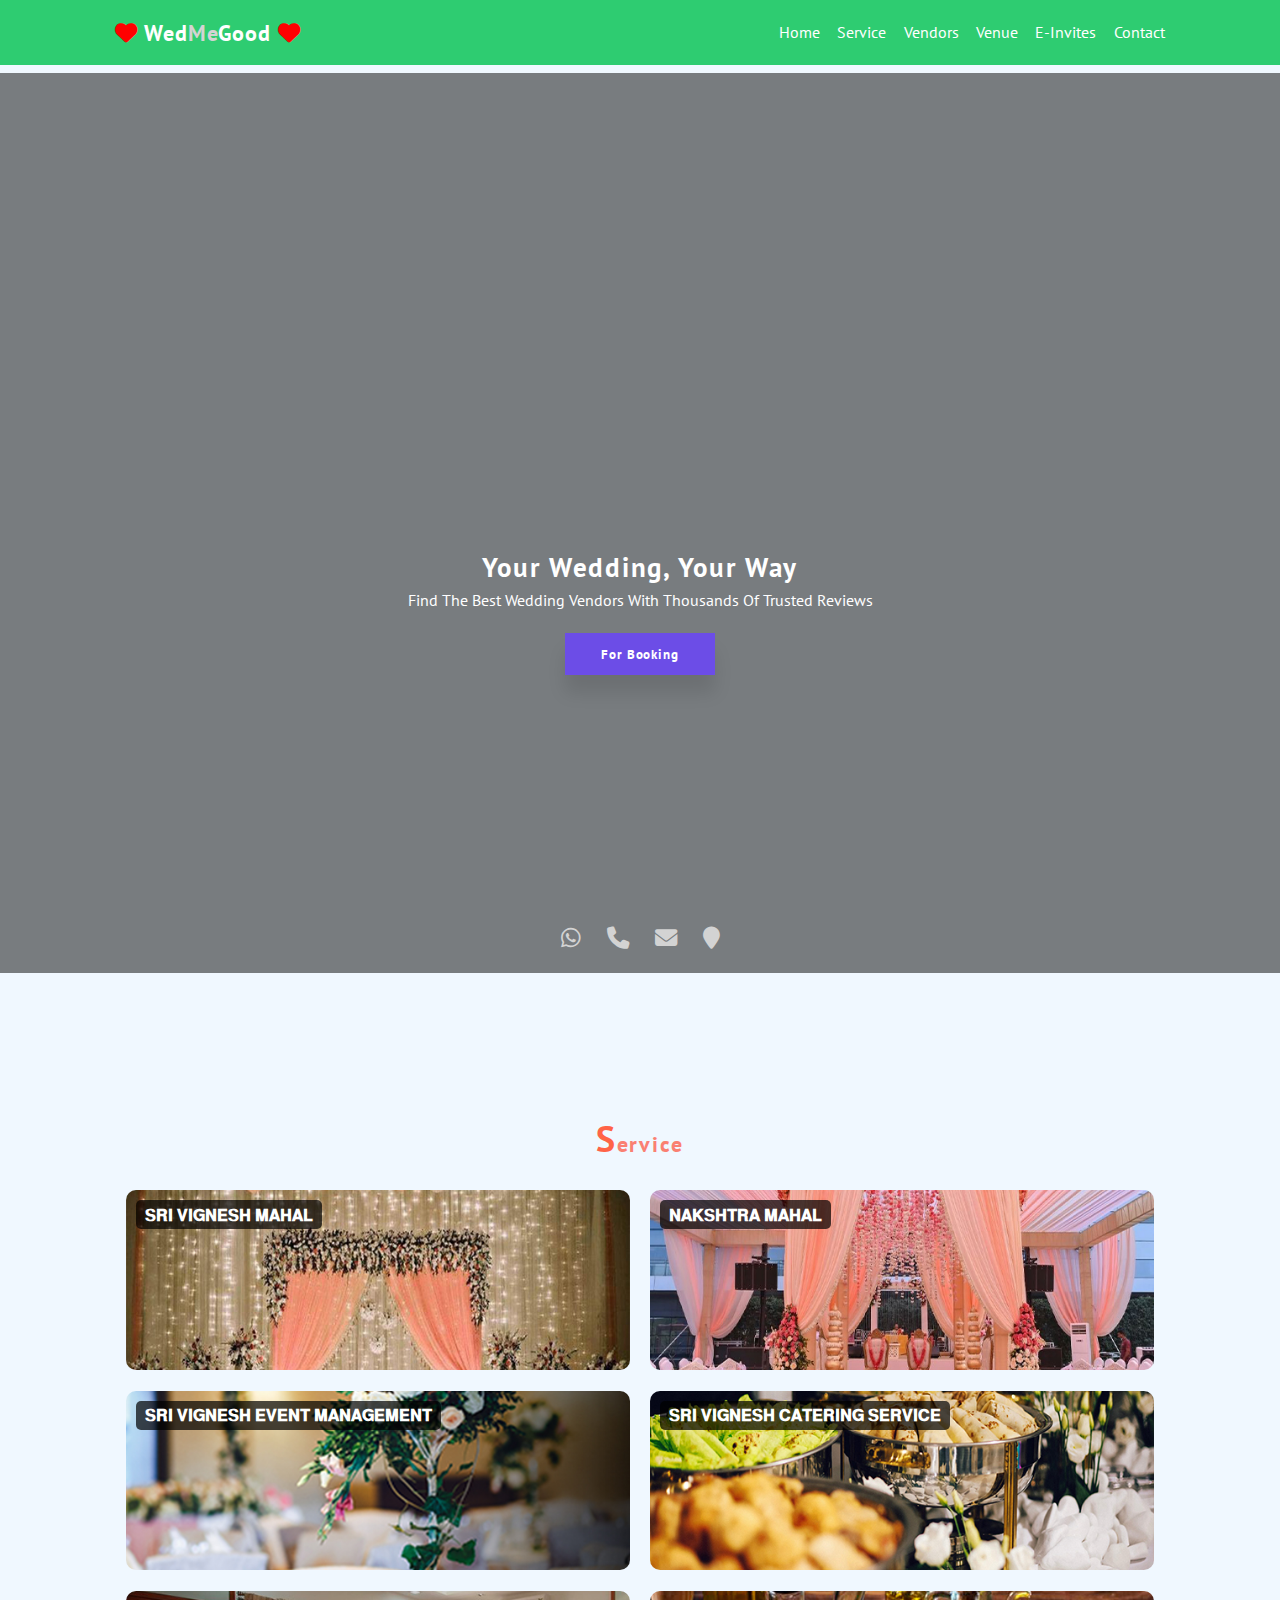
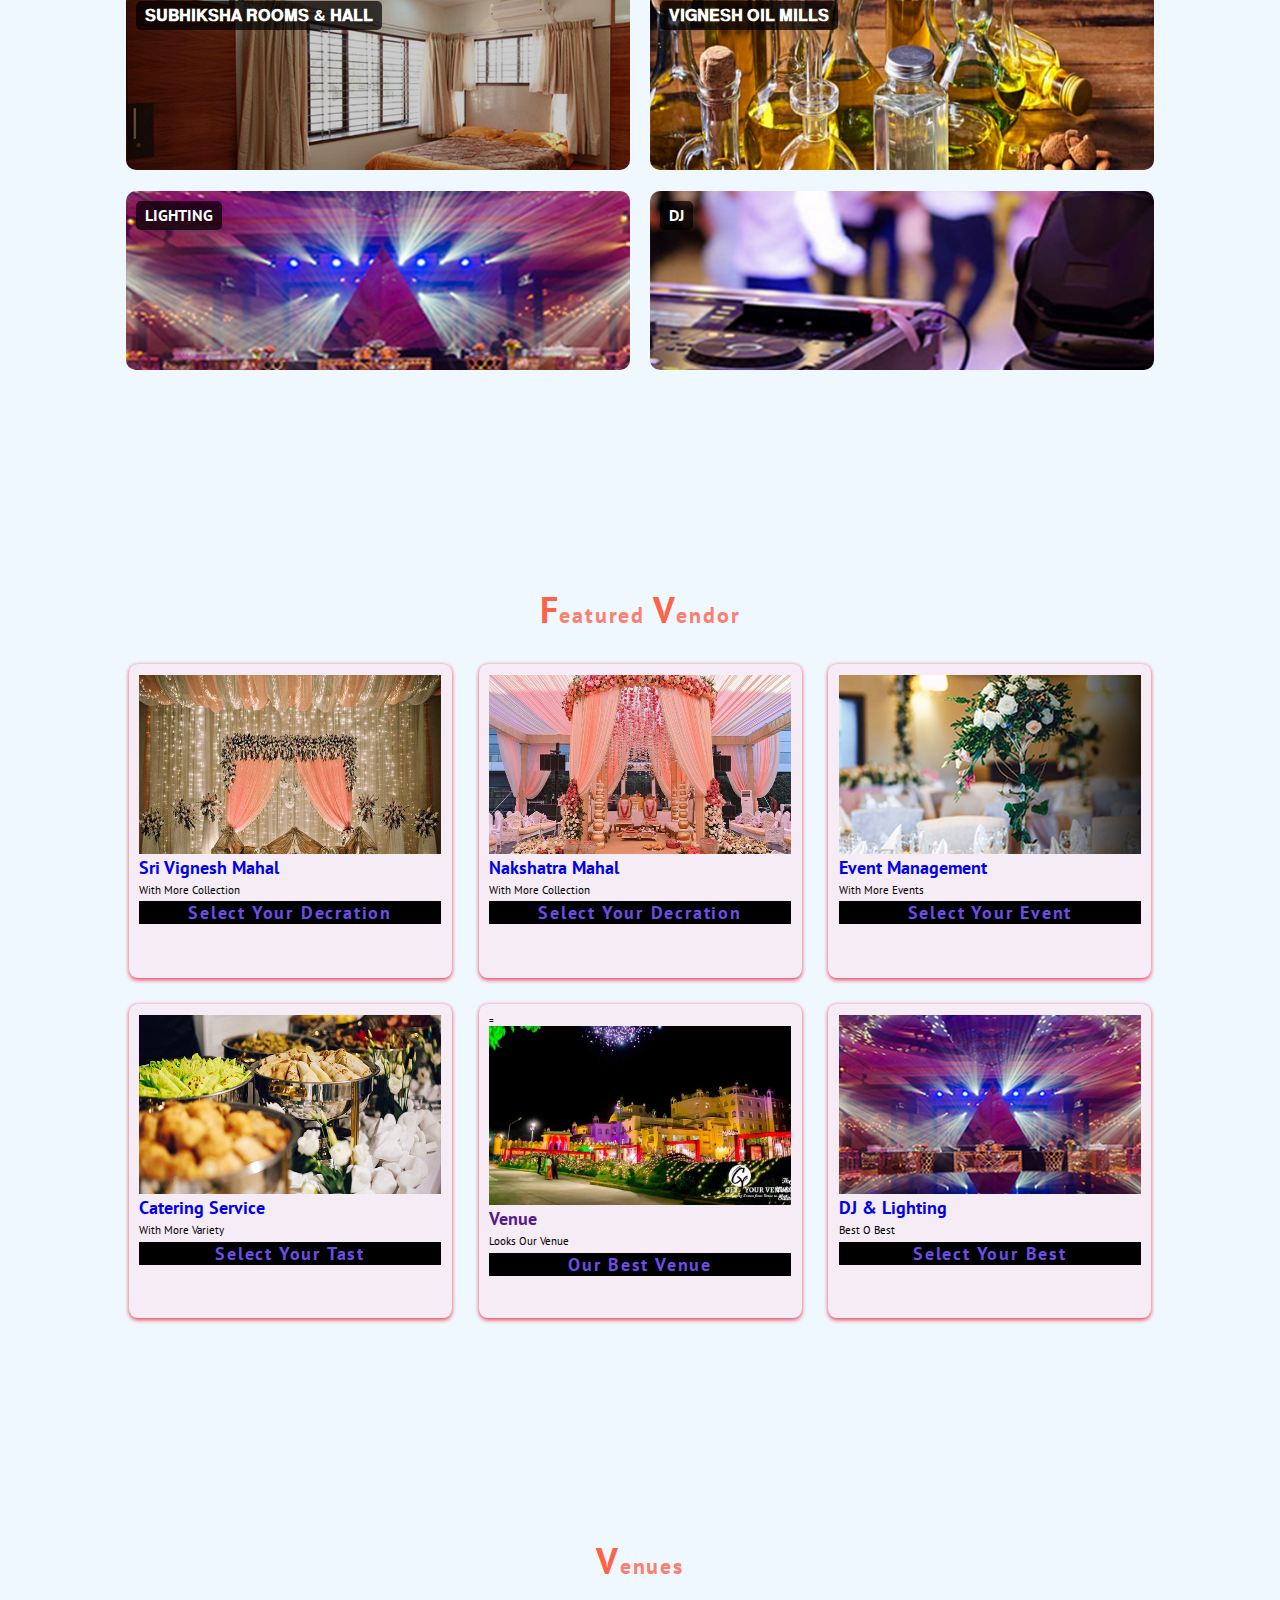
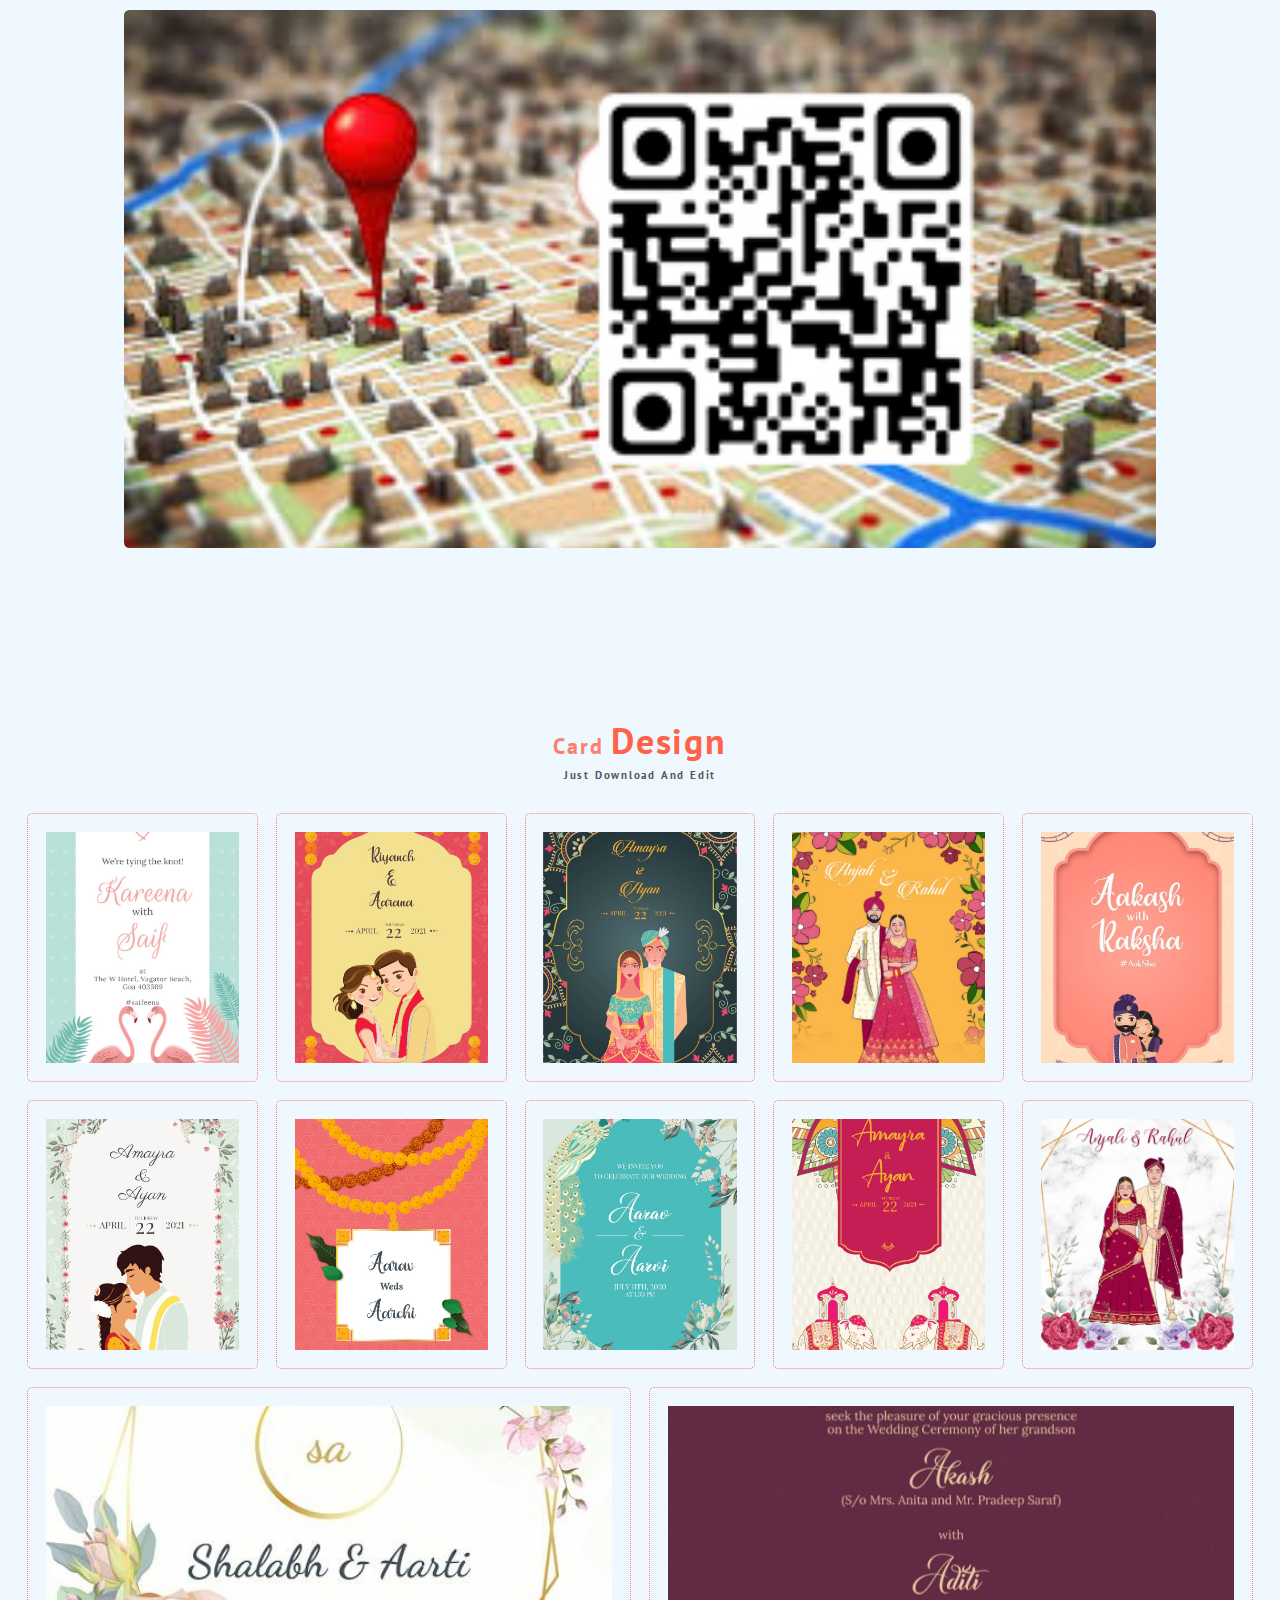
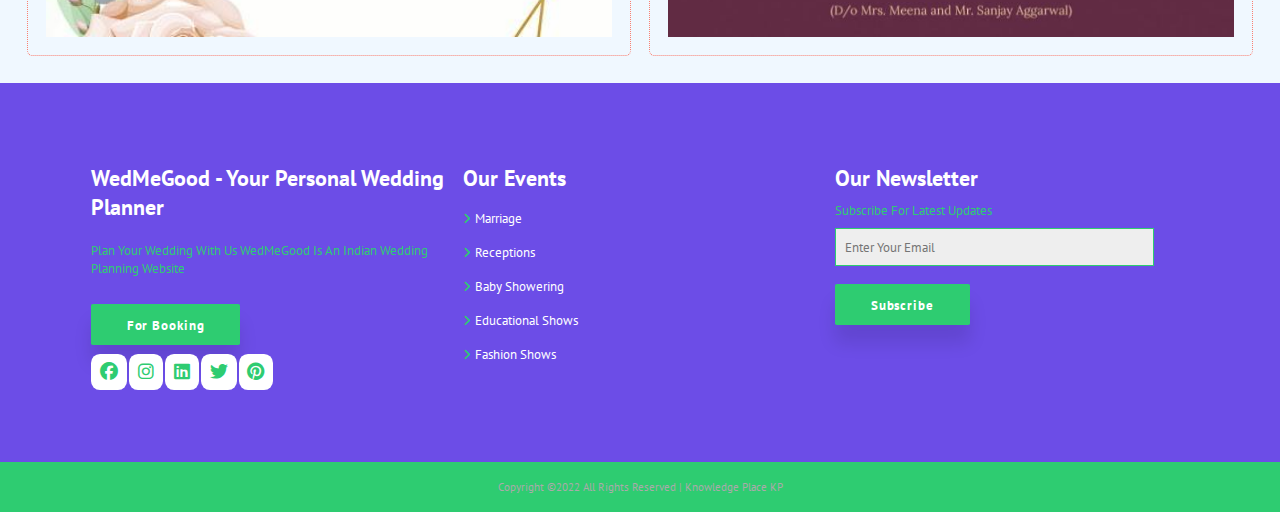
==== commit cfcd2d53: "02" ====
--- a/index.html
+++ b/index.html
@@ -46,7 +46,7 @@
         </div> 
         <div class="social-icon">
             <a href="https://api.whatsapp.com/send?phone=919940994802&text=">
-                <span><i class="fa fa-phone" aria-hidden="true"></i></span>
+                <span><i class="fa-brands fa-whatsapp"></i></span>
             </a>
             <a href="tel:+919940994802">
                 <span><i class="fa fa-phone" aria-hidden="true"></i></span>
